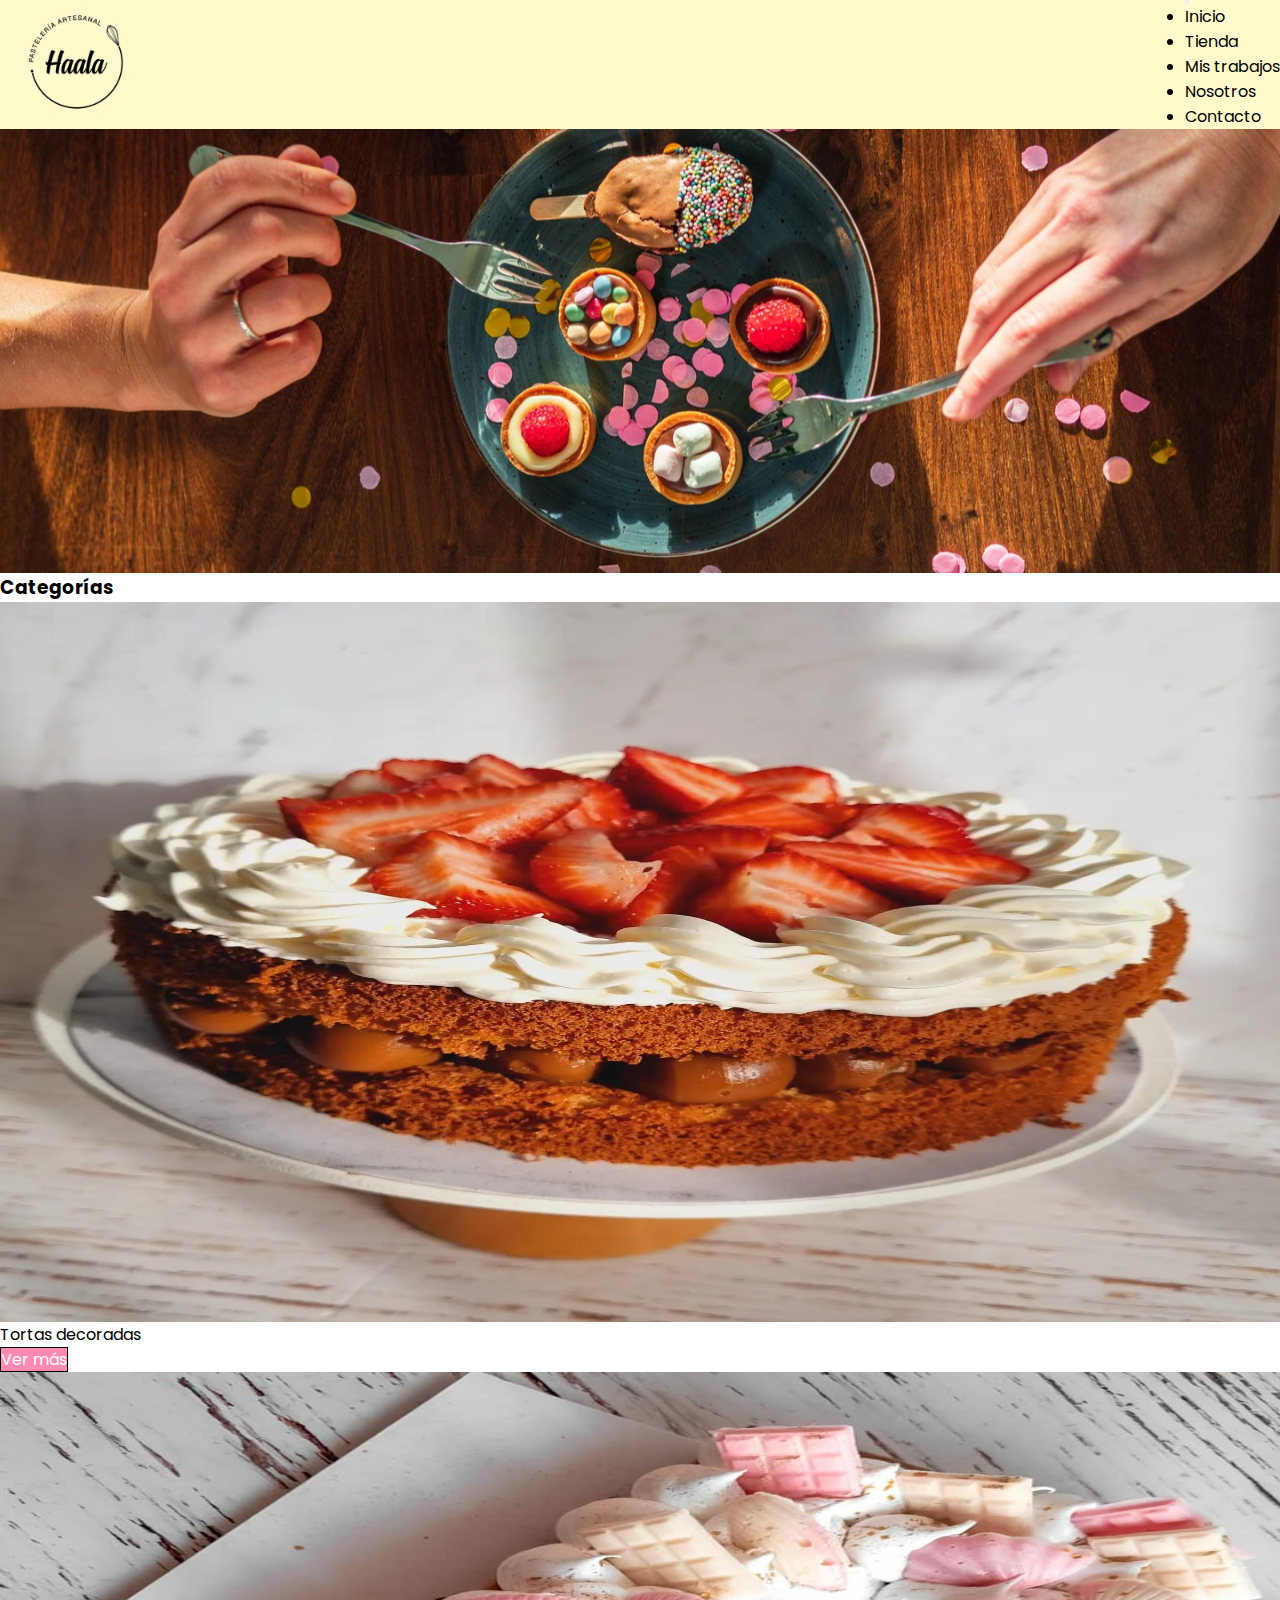
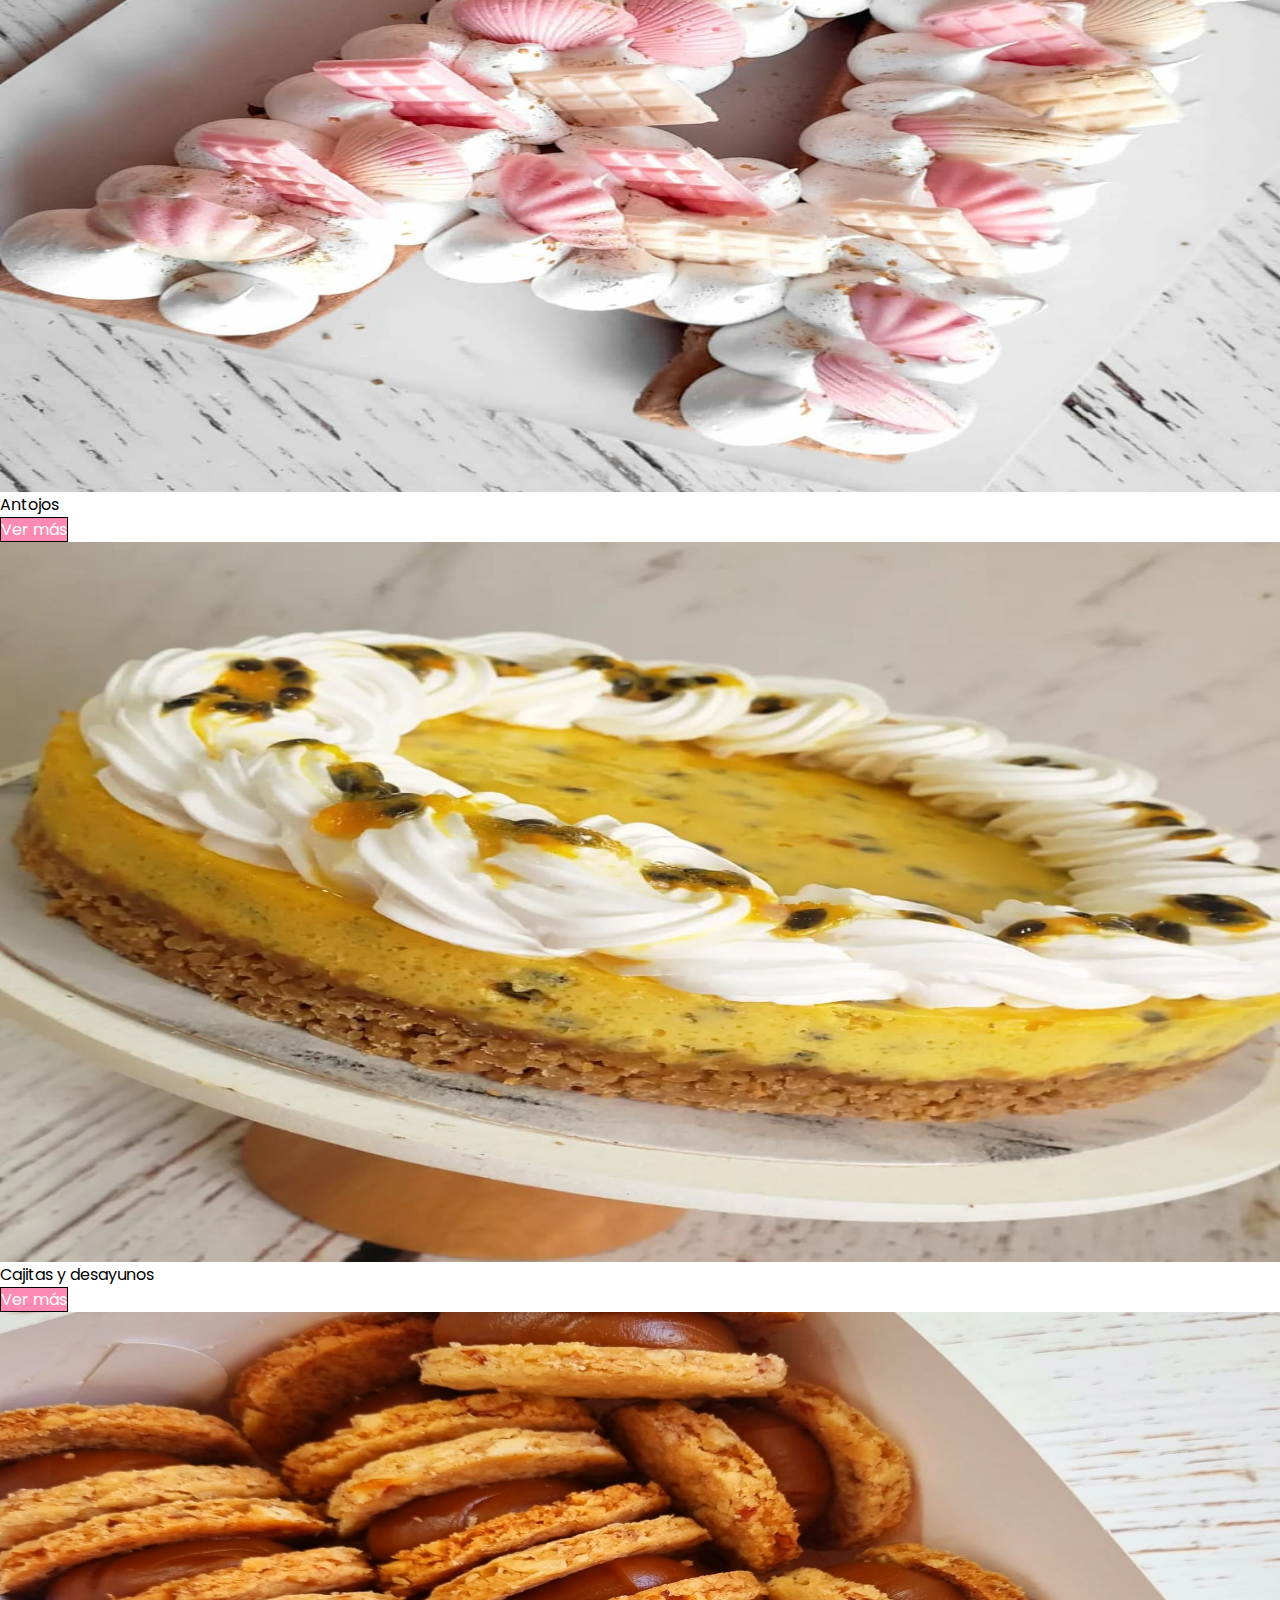
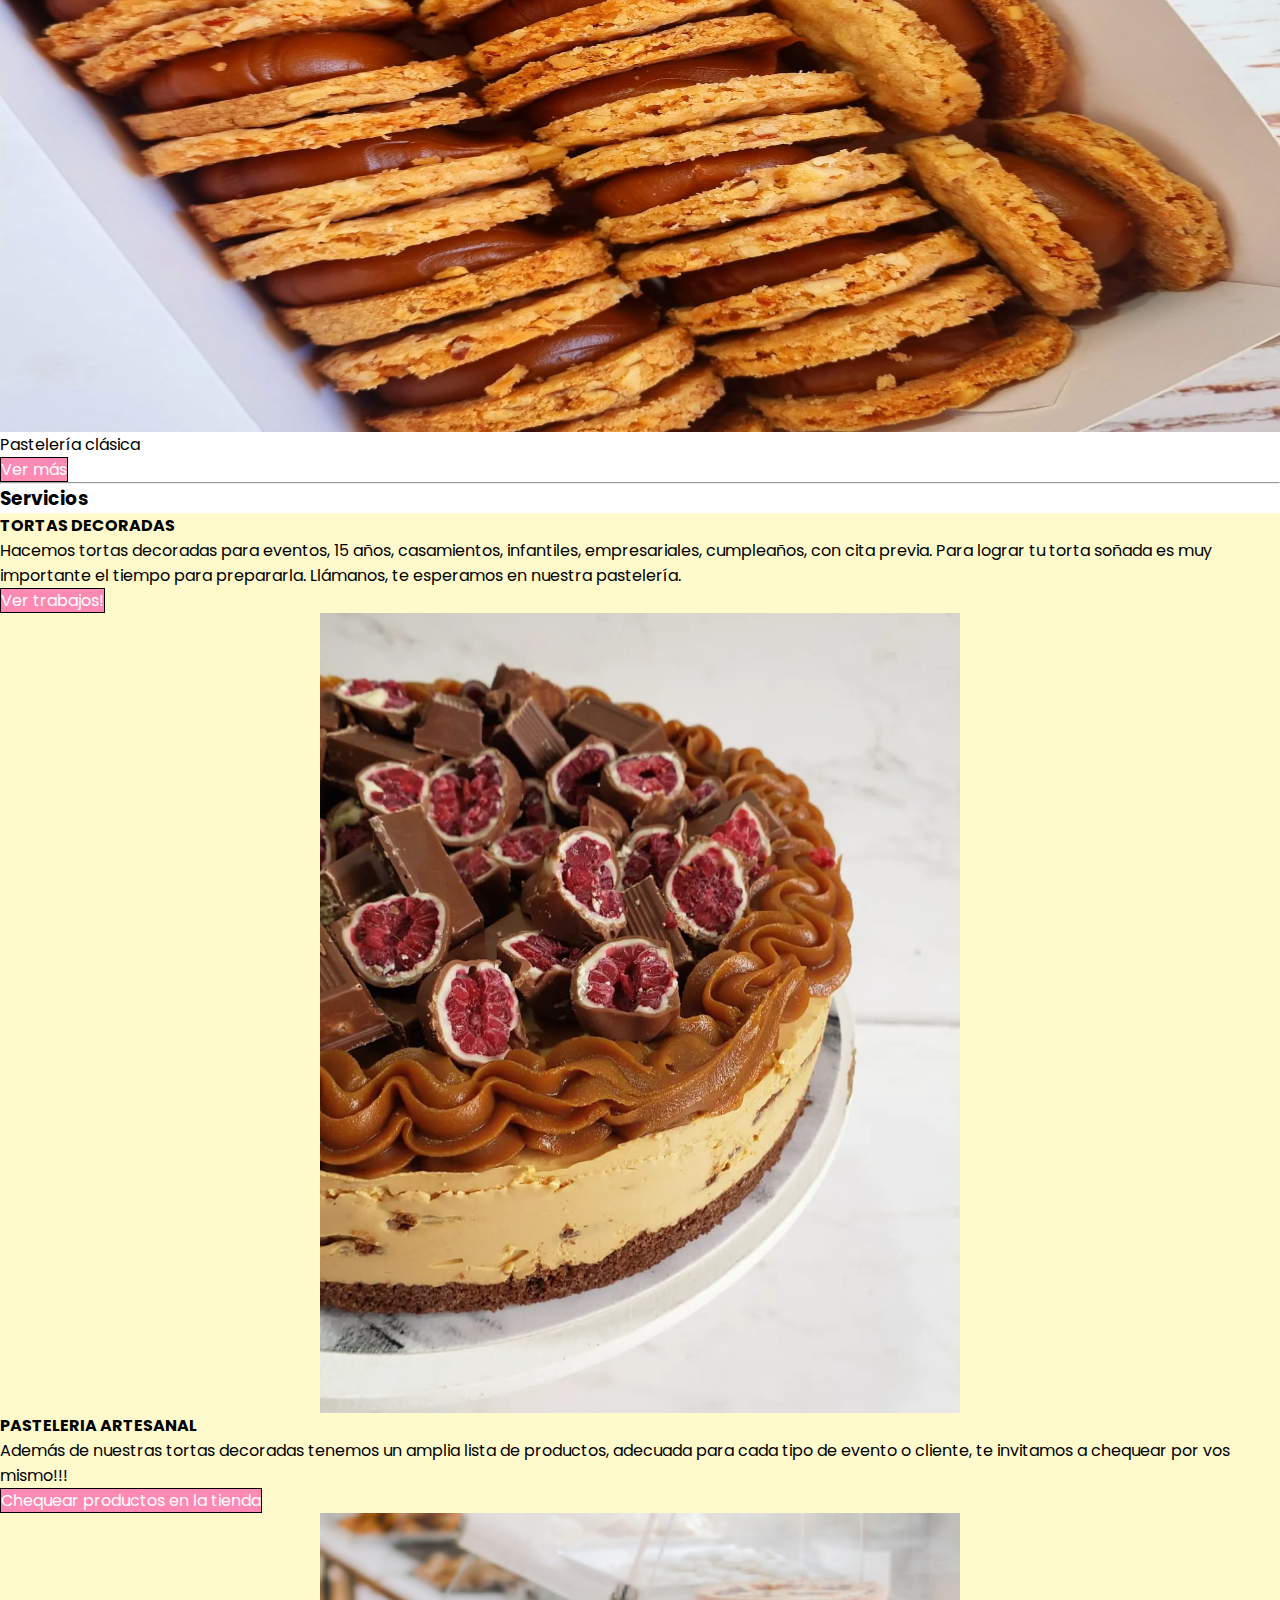
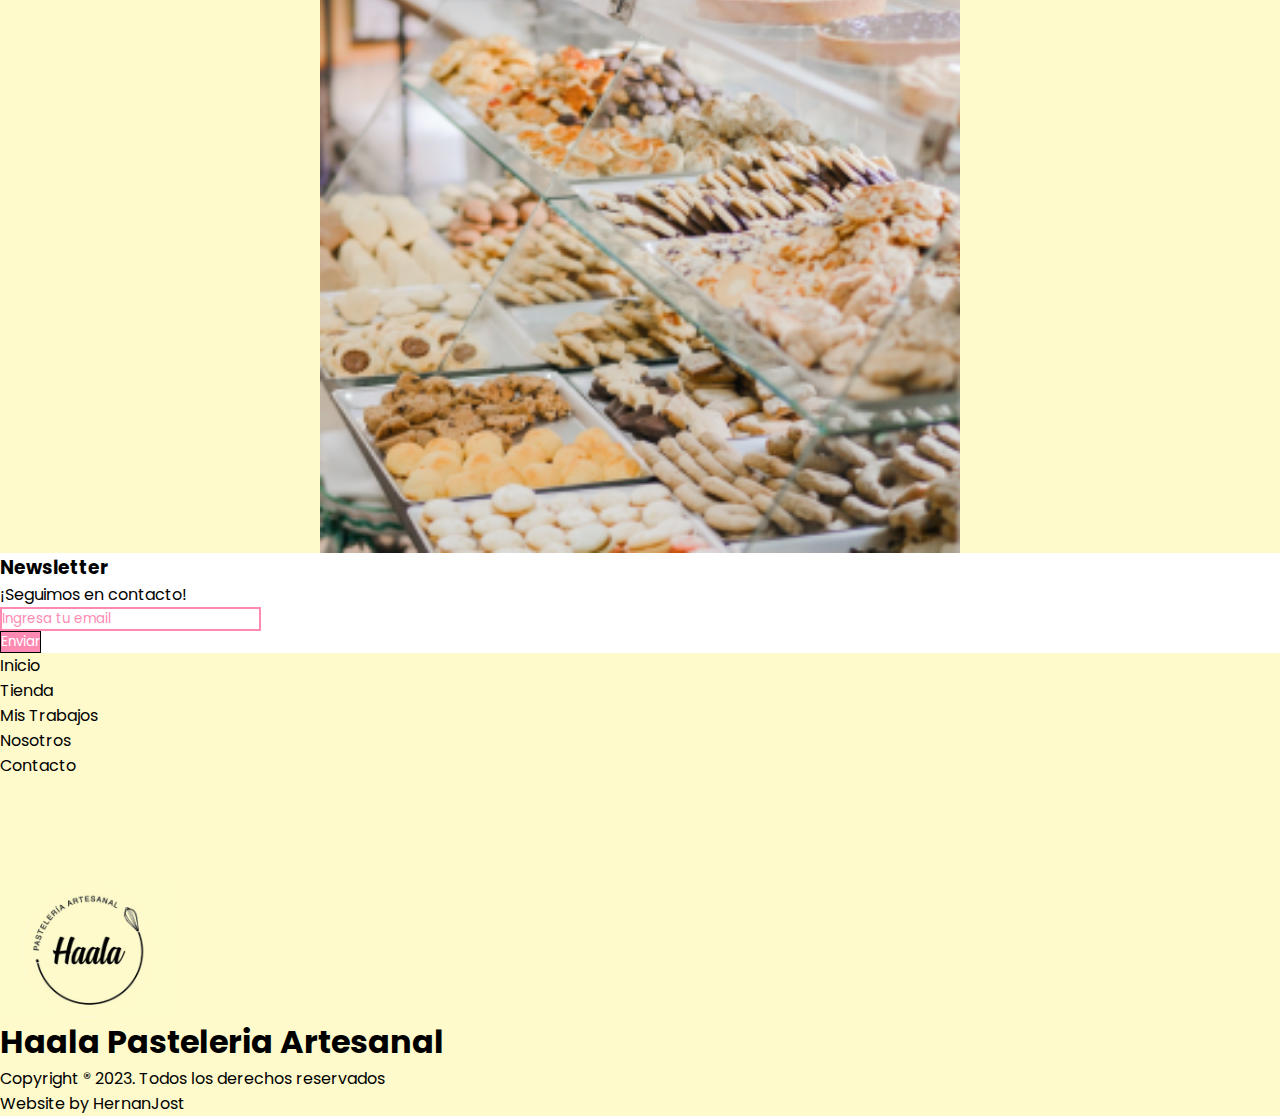
==== index.html @ e7dabc19 "Agrego newsletter y corrijo errores" ====
<html lang="en">

<head>
    <meta charset="UTF-8">
    <meta http-equiv="X-UA-Compatible" content="IE=edge">
    <meta name="viewport" content="width=device-width, initial-scale=1.0">
    <link href="https://cdn.jsdelivr.net/npm/bootstrap@5.3.0-alpha3/dist/css/bootstrap.min.css" rel="stylesheet"
        integrity="sha384-KK94CHFLLe+nY2dmCWGMq91rCGa5gtU4mk92HdvYe+M/SXH301p5ILy+dN9+nJOZ" crossorigin="anonymous">
    <link rel="preconnect" href="https://fonts.googleapis.com">
    <link rel="preconnect" href="https://fonts.gstatic.com" crossorigin>
    <link href="https://fonts.googleapis.com/css2?family=Poppins:ital,wght@0,100;0,400;0,600;1,300;1,600&display=swap"
        rel="stylesheet">
    <link rel="stylesheet" href="https://cdnjs.cloudflare.com/ajax/libs/font-awesome/6.4.0/css/all.min.css"
        integrity="sha512-iecdLmaskl7CVkqkXNQ/ZH/XLlvWZOJyj7Yy7tcenmpD1ypASozpmT/E0iPtmFIB46ZmdtAc9eNBvH0H/ZpiBw=="
        crossorigin="anonymous" referrerpolicy="no-referrer" />
    <link rel="stylesheet" href="./css/style.css">

    <title>Inicio</title>
</head>

<body>
    <header>
        <a href="./index.html"><img class="header__icono" src="./imagenes/Logo.png" alt="Logo" /></a>
        <nav class="navbar navbar-expand-lg me-5">
            <div class="container-fluid">
                <button class="navbar-toggler" type="button" data-bs-toggle="collapse" data-bs-target="#navbarNav"
                    aria-controls="navbarNav" aria-expanded="false" aria-label="Toggle navigation">
                    <span class="navbar-toggler-icon"></span>
                </button>
                <div class="collapse navbar-collapse" id="navbarNav">
                    <ul class="navbar-nav">
                        <li class="nav-item">
                            <a class="nav-link" href="./index.html">Inicio</a>
                        </li>
                        <li class="nav-item">
                            <a class="nav-link" href="#">Tienda</a>
                        </li>
                        <li class="nav-item">
                            <a class="nav-link" href="#">Mis trabajos</a>
                        </li>
                        <li class="nav-item">
                            <a class="nav-link" href="#">Nosotros</a>
                        </li>
                        <li class="nav-item">
                            <a class="nav-link" href="./paginas/contacto.html">Contacto</a>
                        </li>
                    </ul>
                </div>
            </div>
            <!-- <button class="btn btn--primario">Login</button>
                <button class="btn btn--secundario">Register</button> -->

        </nav>
    </header>

    <main>
        <img src="./imagenes/banner.jpg" class="img-fluid" alt="banner">
        <section id="tienda">
            <h3 class="text-center text-dark fw-bold fs-6 p-3 text-decoration-underline">Categorías</h3>
            <div class="container-fluid text-center text-md-start">
                <div class="row text-center text-md-start">
                    <div class="col-md-3 col-lg-3 col-xl-3 mx-auto mt-3">
                        <img class="img-fluid img-tienda" src="./imagenes/1 tienda inicio.jpg" alt="tortas decoradas">
                        <p class="text-dark text-center">Tortas decoradas</p>
                        <div class="d-flex justify-content-center">
                            <a href="#" class="btn-principal mb-5 p-2 rounded-3">Ver más</a>
                        </div>
                    </div>
                    <div class="col-md-3 col-lg-3 col-xl-3 mx-auto mt-3">
                        <img class="img-fluid img-tienda" src="./imagenes/2 tienda inicio.jpg" alt="Antojos">
                        <p class="text-dark text-center">Antojos</p>
                        <div class="d-flex justify-content-center">
                            <a href="#" class="btn-principal mb-5 p-2 rounded-3">Ver más</a>
                        </div>
                    </div>
                    <div class="col-md-3 col-lg-3 col-xl-3 mx-auto mt-3">
                        <img class="img-fluid img-tienda" src="./imagenes/3 tienda inicio.jpg"
                            alt="Cajitas y desayunos">
                        <p class="text-dark text-center">Cajitas y desayunos</p>
                        <div class="d-flex justify-content-center">
                            <a href="#" class="btn-principal mb-5 p-2 rounded-3">Ver más</a>
                        </div>
                    </div>
                    <div class="col-md-3 col-lg-3 col-xl-3 mx-auto mt-3">
                        <img class="img-fluid img-tienda" src="./imagenes/4 tienda inicio.jpg" alt="Pasteleria clasica">
                        <p class="text-dark text-center">Pastelería clásica</p>
                        <div class="d-flex justify-content-center">
                            <a href="#" class="btn-principal mb-5 p-2 rounded-3">Ver más</a>
                        </div>
                    </div>
                </div>
            </div>
        </section>
        <hr>
        <section id="servicios">
            <h3 class="text-center text-dark fw-bold fs-6 p-3 text-decoration-underline">Servicios</h3>
            <div class="container-fluid row bc-fefacb w-100 text-center mb-5 pb-4">
                <div class="col-xl-8 col-sm-8 col-md-8 mt-3 pt-5 caja-tortas">
                    <h4 class="fs-4 fw-bold py-3 ps-3">TORTAS DECORADAS</h4>
                    <p class="py-3 ps-3 fs-5">Hacemos tortas decoradas para eventos, 15 años, casamientos, infantiles,
                        empresariales,
                        cumpleaños, con cita previa.
                        Para lograr tu torta soñada es muy importante el tiempo para prepararla. Llámanos, te
                        esperamos
                        en nuestra pastelería.</p>
                    <a class="btn-principal mt-3 ms-3 py-3 rounded-3 boton" href="#">Ver
                        trabajos!</a>
                </div>
                <div class="col-xl-4 col-sm-4 col-md-4 my-3 pt-3  img-servicios">
                    <img src="./imagenes/servicios.jpg" alt="Tortas decoradas">
                </div>
            </div>

            <div class="container-fluid row bc-fefacb w-100 text-center mb-5 pb-4">
                <div class="col-xl-8 col-sm-8 col-md-8 mt-3 pt-5 caja-tortas">
                    <h4 class="fs-4 fw-bold py-3 ps-3">PASTELERIA ARTESANAL</h4>
                    <p class="py-3 ps-3 fs-5">Además de nuestras tortas decoradas tenemos un amplia lista de productos,
                        adecuada para cada
                        tipo de evento o cliente,
                        te invitamos a chequear por vos mismo!!!</p>
                    <a class="btn-principal mt-3 ms-3 py-3 rounded-3 boton" href="#">Chequear productos en la tienda</a>
                </div>
                <div class="col-xl-4 col-sm-4 col-md-4 my-3 pt-3  img-servicios">
                    <img src="./imagenes/Pasteleria.png" alt="Pasteleria artesanal">
                </div>
            </div>
        </section>
        <section id="newsletter" class="mb-5">
            <h3 class="text-center">Newsletter</h3>
            <p class="text-center">¡Seguimos en contacto!</p>
            <div class="d-flex justify-content-center">
                <form class="row g-3 mb-3">
                    <div class="col-8">
                        <input type="text" class="form-control" placeholder="Ingresa tu email" aria-label="First name">
                    </div>
                    <div class="col-4">
                        <button type="button" class="btn btn-principal rounded-3">Enviar</button>
                </form>
            </div>
            </div>
        </section>
    </main>

    <footer class="text-dark pt-5 pb-4">
        <div class="container text-center text-md-start">
            <div class="row text-center text-md-start">
                <div class="col-md-4 col-lg-4 col-xl-4 mx-auto mt-3">
                    <nav class="text-dark list-inline list-unstyled">
                        <ul class="text-dark list-unstyled">
                            <li class="list-unstyled list-inline-item"><a href="./index.html">Inicio</a></li>
                            <li class="list-unstyled list-inline-item"><a href="./paginas/tienda.html">Tienda</a></li>
                            <li class="list-unstyled list-inline-item"><a href="./paginas/mis-trabajos.html">Mis
                                    Trabajos</li>
                            <li class="list-unstyled list-inline-item"><a href="./paginas/nosotros.html">Nosotros</a>
                            </li>
                            <li class="list-unstyled list-inline-item"><a href="./paginas/contacto.html">Contacto</a>
                            </li>
                        </ul>
                    </nav>
                    <ul class="list-unstyled list-inline text-center ">
                        <li class="list-inline-item px-3">
                            <a href="https://www.whatsapp.com/?lang=es" class="text-dark" target="_blank"> <i
                                    class="fa-brands fa-whatsapp fa-beat-fade"></i></a>
                        </li>
                        <li class="list-inline-item px-3">
                            <a href="https://www.facebook.com/" class="text-dark" target="_blank"> <i
                                    class="fa-brands fa-facebook fa-beat-fade"></i></a>
                        </li>
                        <li class="list-inline-item px-3">
                            <a href="https://www.instagram.com/haalacakes/" class="text-dark" target="_blank"> <i
                                    class="fa-brands fa-instagram fa-beat-fade"></i></a>
                        </li>
                        <li class="list-inline-item px-3">
                            <a href="https://www.google.com/intl/es-419/gmail/about/" class="text-dark" target="_blank">
                                <i class="fa-solid fa-envelope fa-beat-fade"></i></a>
                        </li>
                    </ul>
                </div>
                <div class="col-md-4 col-lg-4 col-xl-4 mx-auto mt-3 text-center">
                    <a href="./index.html"><img class="footer__icono text-center" src="./imagenes/Logo.png"
                            alt="Logo" /></a>
                    <h1 class="text-dark text-center fs-5">
                        Haala Pasteleria Artesanal
                    </h1>
                </div>
                <div class="col-md-4 col-lg-4 col-xl-4 mx-auto mt-3">
                    <p>Copyright ® 2023. Todos los derechos reservados <br>
                        Website by HernanJost</p>
                </div>
            </div>
        </div>
    </footer>

    <script src="https://cdn.jsdelivr.net/npm/bootstrap@5.3.0-alpha3/dist/js/bootstrap.bundle.min.js"
        integrity="sha384-ENjdO4Dr2bkBIFxQpeoTz1HIcje39Wm4jDKdf19U8gI4ddQ3GYNS7NTKfAdVQSZe"
        crossorigin="anonymous"></script>
</body>

</html>
---- css/style.css ----
* {
  margin: 0;
  padding: 0;
  font-family: "Poppins", sans-serif;
  box-sizing: border-box;
}
header {
  background-color: #fefacb;
  display: flex;
  flex-direction: row;
  justify-content: space-between;
}
.header__icono {
  height: 120px;
}
.footer__icono {
  height: 140px;
}
i {
  font-size: 35px;
}
footer {
  background-color: #fefacb;
}
a {
  text-decoration: none;
  color: black;
}
.linea {
  border-bottom: 1px solid #000000;
  height: 0;
  line-height: 28px;
  margin: 0 0 15px;
  padding-bottom: 15px;
  text-align: Center;
  font-style: italic;
}
.linea-mayor {
  text-align: center;
}
a:hover {
  color: #fe8ab3;
}
.btn-principal {
  background-color: #fe8ab3;
  color: white;
  border: 1px solid black;
}
button:hover {
  color: black;
}
img.img-fluid {
  width: 100%;
}
.img-fluid.img-tienda {
  height: 80%;
}
#tienda a:hover {
  color: black;
}

div.servicios1 {
  width: 50%;
  display: flex;
  flex-direction: column;
  justify-content: space-between;
  align-items: flex-start;
  margin-left: 20px;
}
div.servicios2 {
  width: 40%;
  display: flex;
  justify-content: center;
}
.bc-fefacb {
  background-color: #fefacb;
}
#servicios a:hover {
  color: black;
}
div.img-servicios img {
  width: 50%;
}
div.img-servicios {
  display: flex;
  justify-content: center;
}
#newsletter div button:hover {
  background-color: #fe8ab3;
}
#newsletter div input {
  border: 2px solid #fe8ab3;
}
#newsletter div input::placeholder {
  color: #fe8ab3;
}
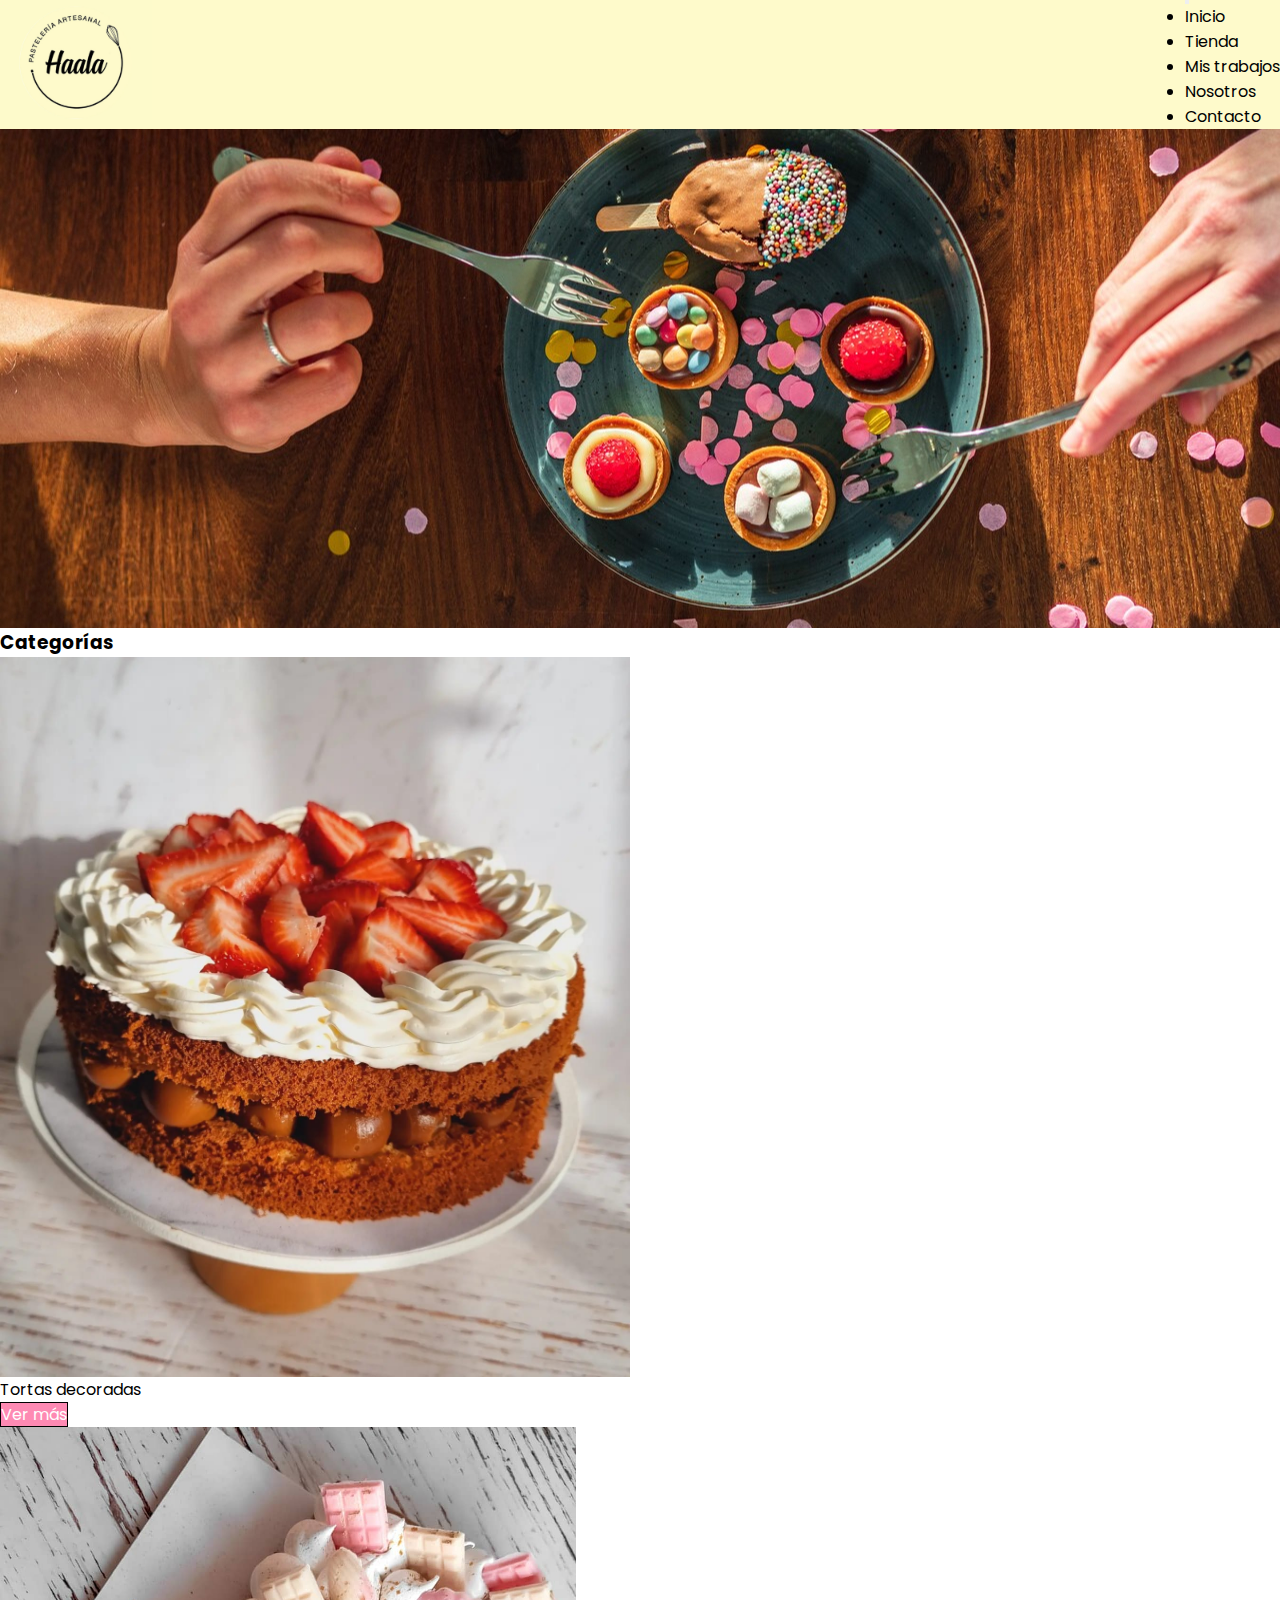
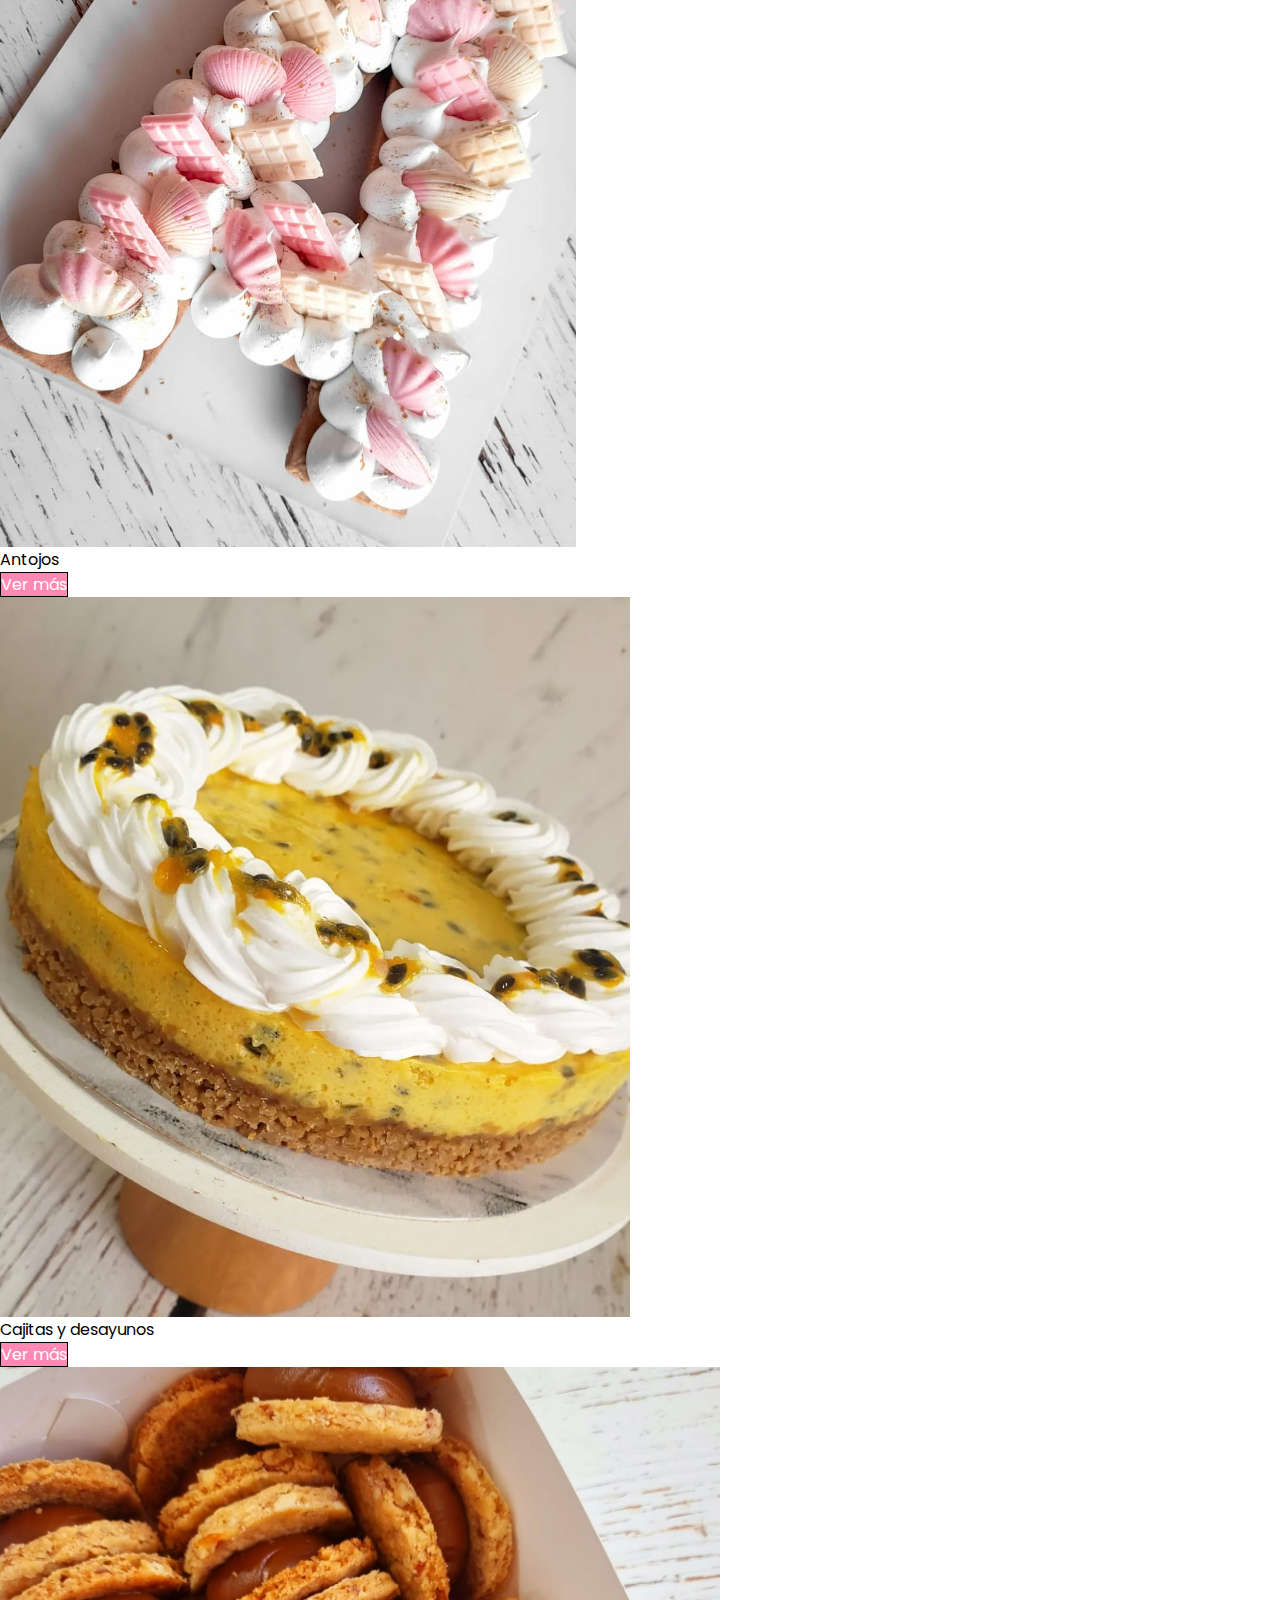
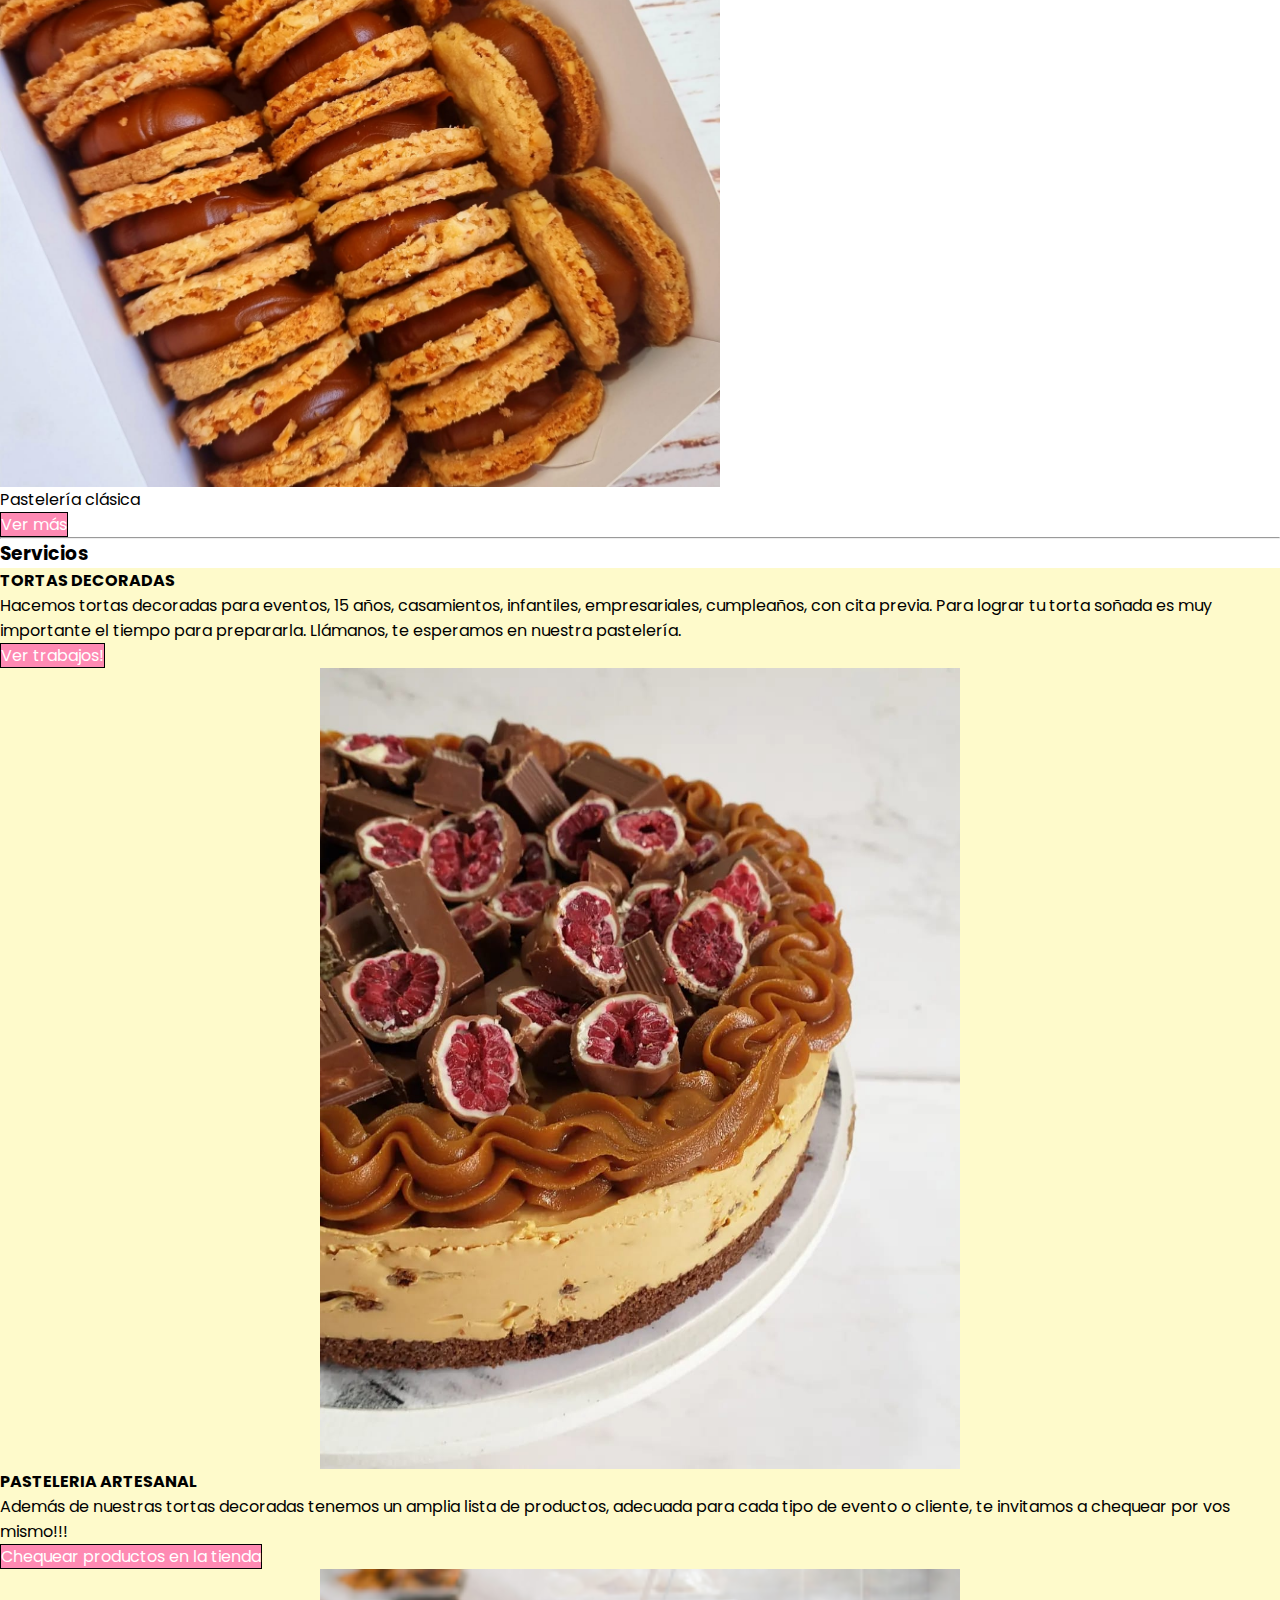
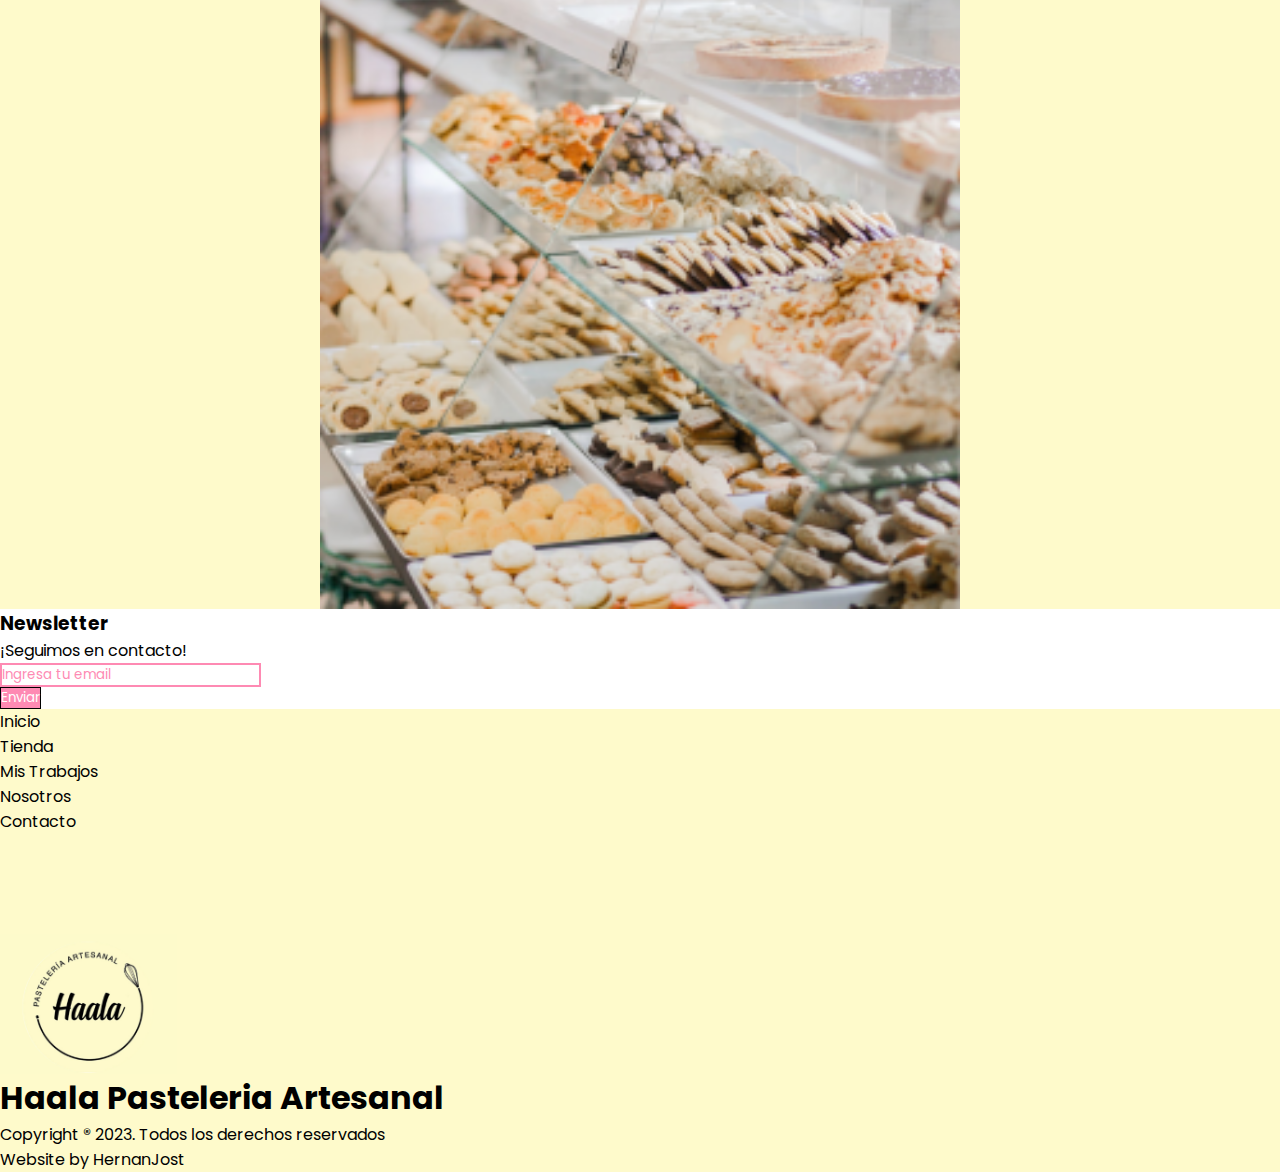
==== commit e1129337: "Agregamos paginas y ajustamos css" ====
--- a/index.html
+++ b/index.html
@@ -33,13 +33,13 @@
                             <a class="nav-link" href="./index.html">Inicio</a>
                         </li>
                         <li class="nav-item">
-                            <a class="nav-link" href="#">Tienda</a>
+                            <a class="nav-link" href="./paginas/tienda.html">Tienda</a>
                         </li>
                         <li class="nav-item">
-                            <a class="nav-link" href="#">Mis trabajos</a>
+                            <a class="nav-link" href="./paginas/mis-trabajos.html">Mis trabajos</a>
                         </li>
                         <li class="nav-item">
-                            <a class="nav-link" href="#">Nosotros</a>
+                            <a class="nav-link" href="./paginas/nosotros.html">Nosotros</a>
                         </li>
                         <li class="nav-item">
                             <a class="nav-link" href="./paginas/contacto.html">Contacto</a>
@@ -56,7 +56,7 @@
     <main>
         <img src="./imagenes/banner.jpg" class="img-fluid" alt="banner">
         <section id="tienda">
-            <h3 class="text-center text-dark fw-bold fs-6 p-3 text-decoration-underline">Categorías</h3>
+            <h3 class="text-center text-dark fw-bold fs-5 p-3 text-decoration-underline">Categorías</h3>
             <div class="container-fluid text-center text-md-start">
                 <div class="row text-center text-md-start">
                     <div class="col-md-3 col-lg-3 col-xl-3 mx-auto mt-3">
@@ -93,9 +93,9 @@
         </section>
         <hr>
         <section id="servicios">
-            <h3 class="text-center text-dark fw-bold fs-6 p-3 text-decoration-underline">Servicios</h3>
-            <div class="container-fluid row bc-fefacb w-100 text-center mb-5 pb-4">
-                <div class="col-xl-8 col-sm-8 col-md-8 mt-3 pt-5 caja-tortas">
+            <h3 class="text-center text-dark fw-bold fs-5 p-3 text-decoration-underline">Servicios</h3>
+            <div class="container-fluid row bc-fefacb w-100 text-center m-0 mb-5 pb-4">
+                <div class="col-xl-8 col-sm-8 col-md-8 m-0 pt-5 caja-tortas">
                     <h4 class="fs-4 fw-bold py-3 ps-3">TORTAS DECORADAS</h4>
                     <p class="py-3 ps-3 fs-5">Hacemos tortas decoradas para eventos, 15 años, casamientos, infantiles,
                         empresariales,
@@ -111,7 +111,7 @@
                 </div>
             </div>
 
-            <div class="container-fluid row bc-fefacb w-100 text-center mb-5 pb-4">
+            <div class="container-fluid row bc-fefacb w-100 text-center m-0 mb-5 pb-4">
                 <div class="col-xl-8 col-sm-8 col-md-8 mt-3 pt-5 caja-tortas">
                     <h4 class="fs-4 fw-bold py-3 ps-3">PASTELERIA ARTESANAL</h4>
                     <p class="py-3 ps-3 fs-5">Además de nuestras tortas decoradas tenemos un amplia lista de productos,
@@ -131,10 +131,10 @@
             <div class="d-flex justify-content-center">
                 <form class="row g-3 mb-3">
                     <div class="col-8">
-                        <input type="text" class="form-control" placeholder="Ingresa tu email" aria-label="First name">
+                        <input type="email" class="form-control" placeholder="Ingresa tu email" aria-label="First name">
                     </div>
                     <div class="col-4">
-                        <button type="button" class="btn btn-principal rounded-3">Enviar</button>
+                        <button type="submit" class="btn btn-principal rounded-3">Enviar</button>
                 </form>
             </div>
             </div>
--- a/css/style.css
+++ b/css/style.css
@@ -49,9 +49,7 @@
 button:hover {
   color: black;
 }
-img.img-fluid {
-  width: 100%;
-}
+
 .img-fluid.img-tienda {
   height: 80%;
 }
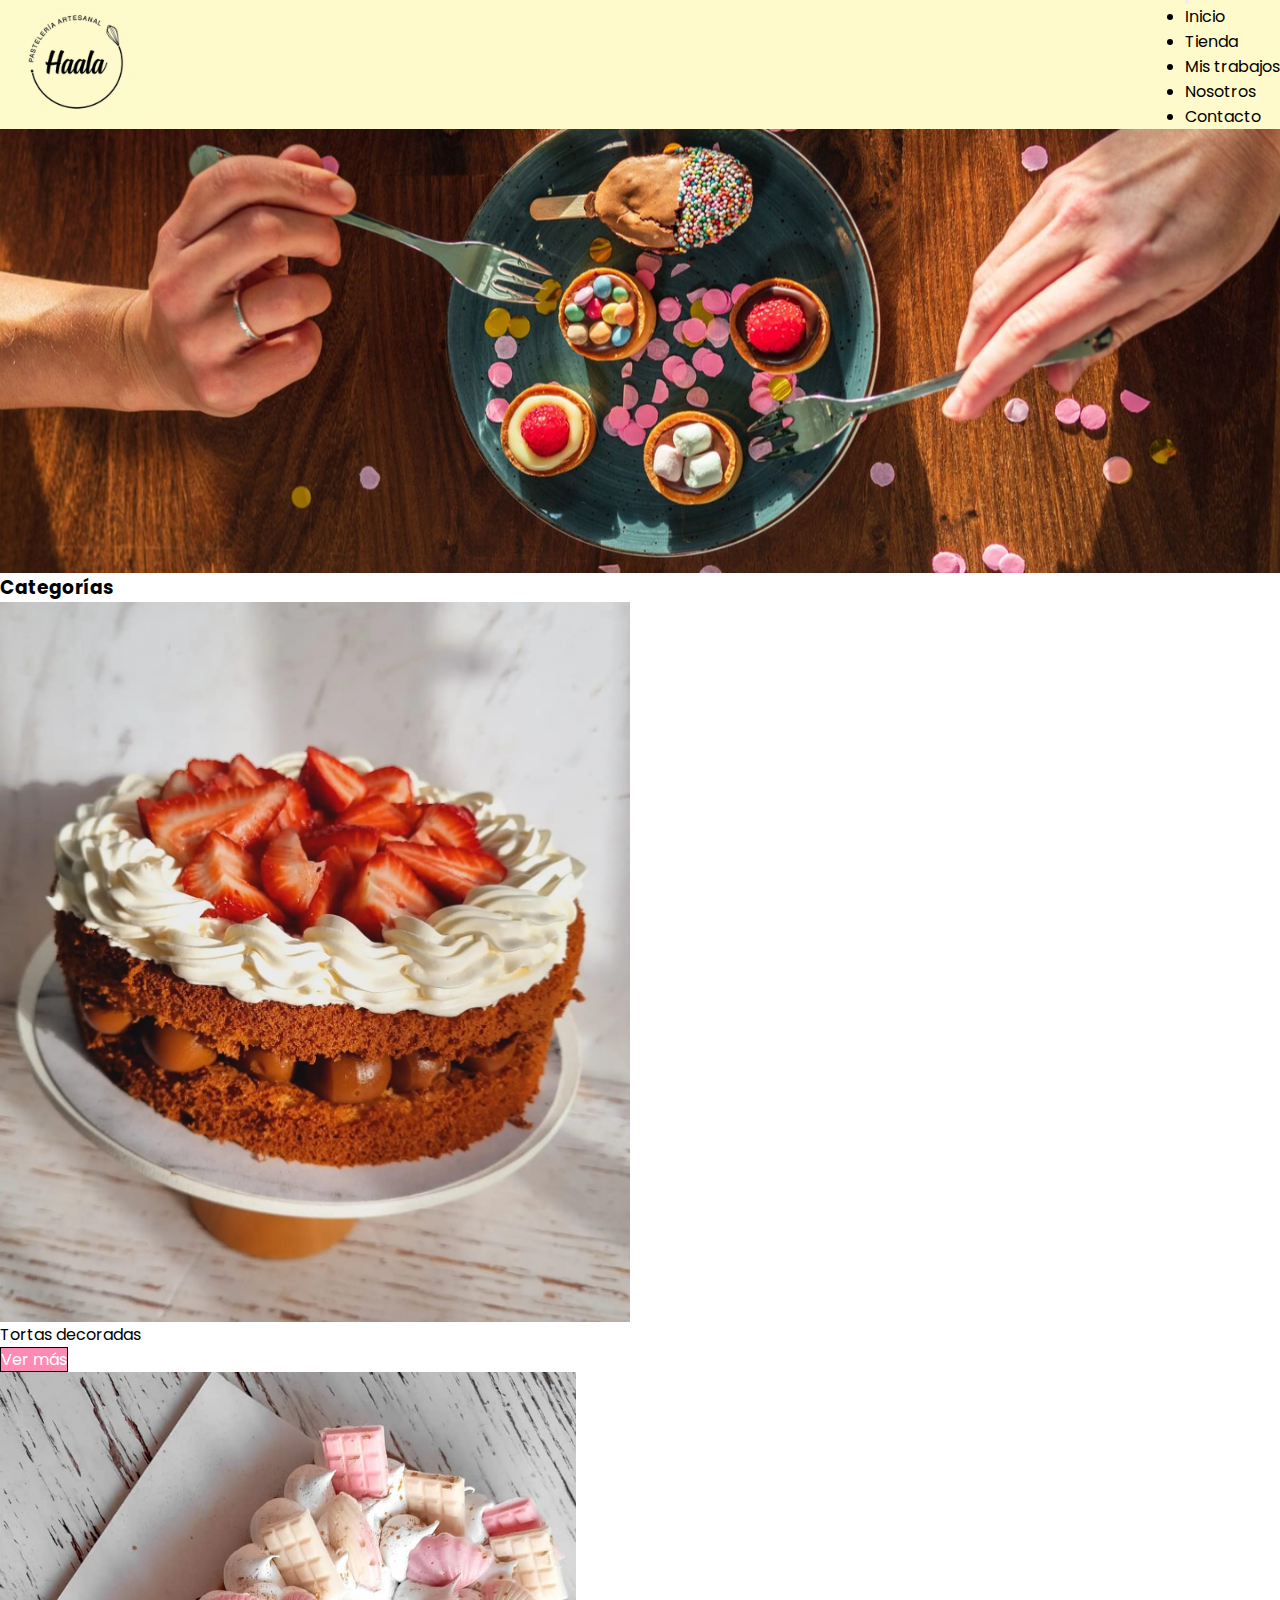
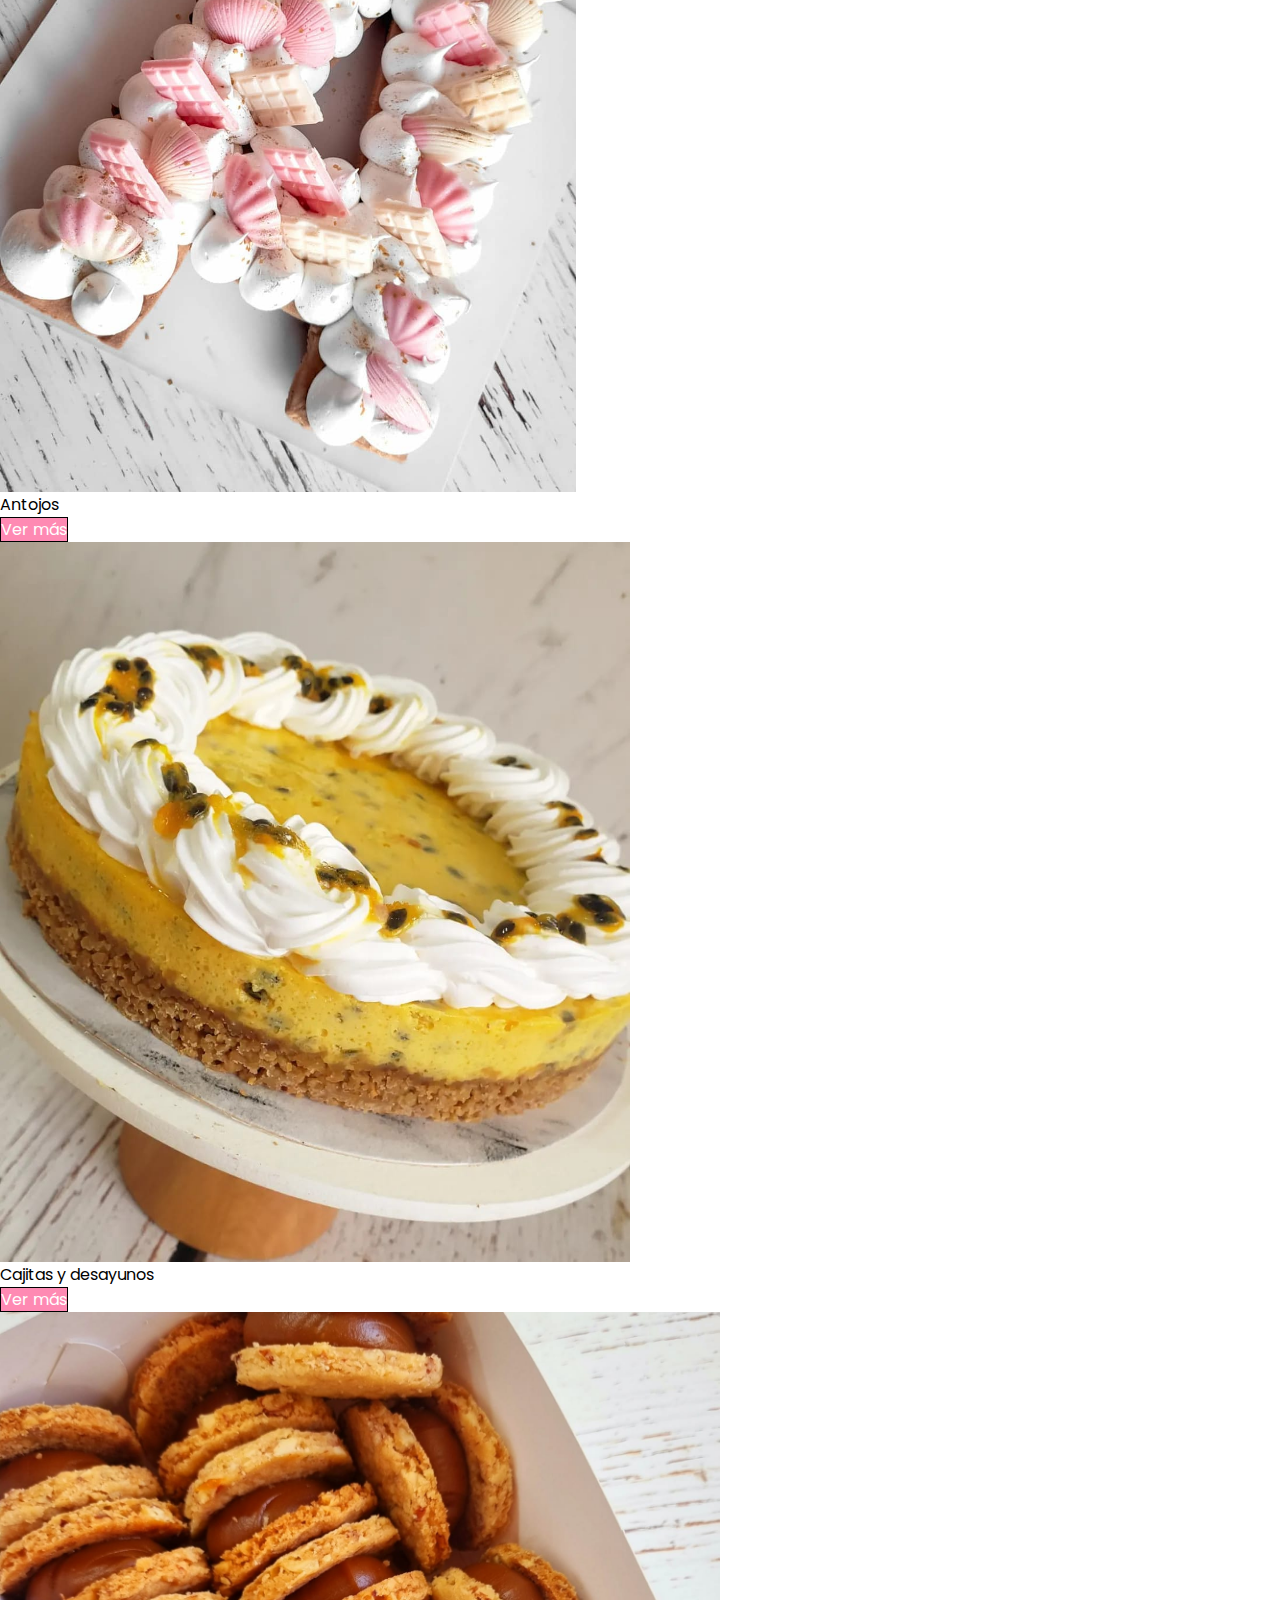
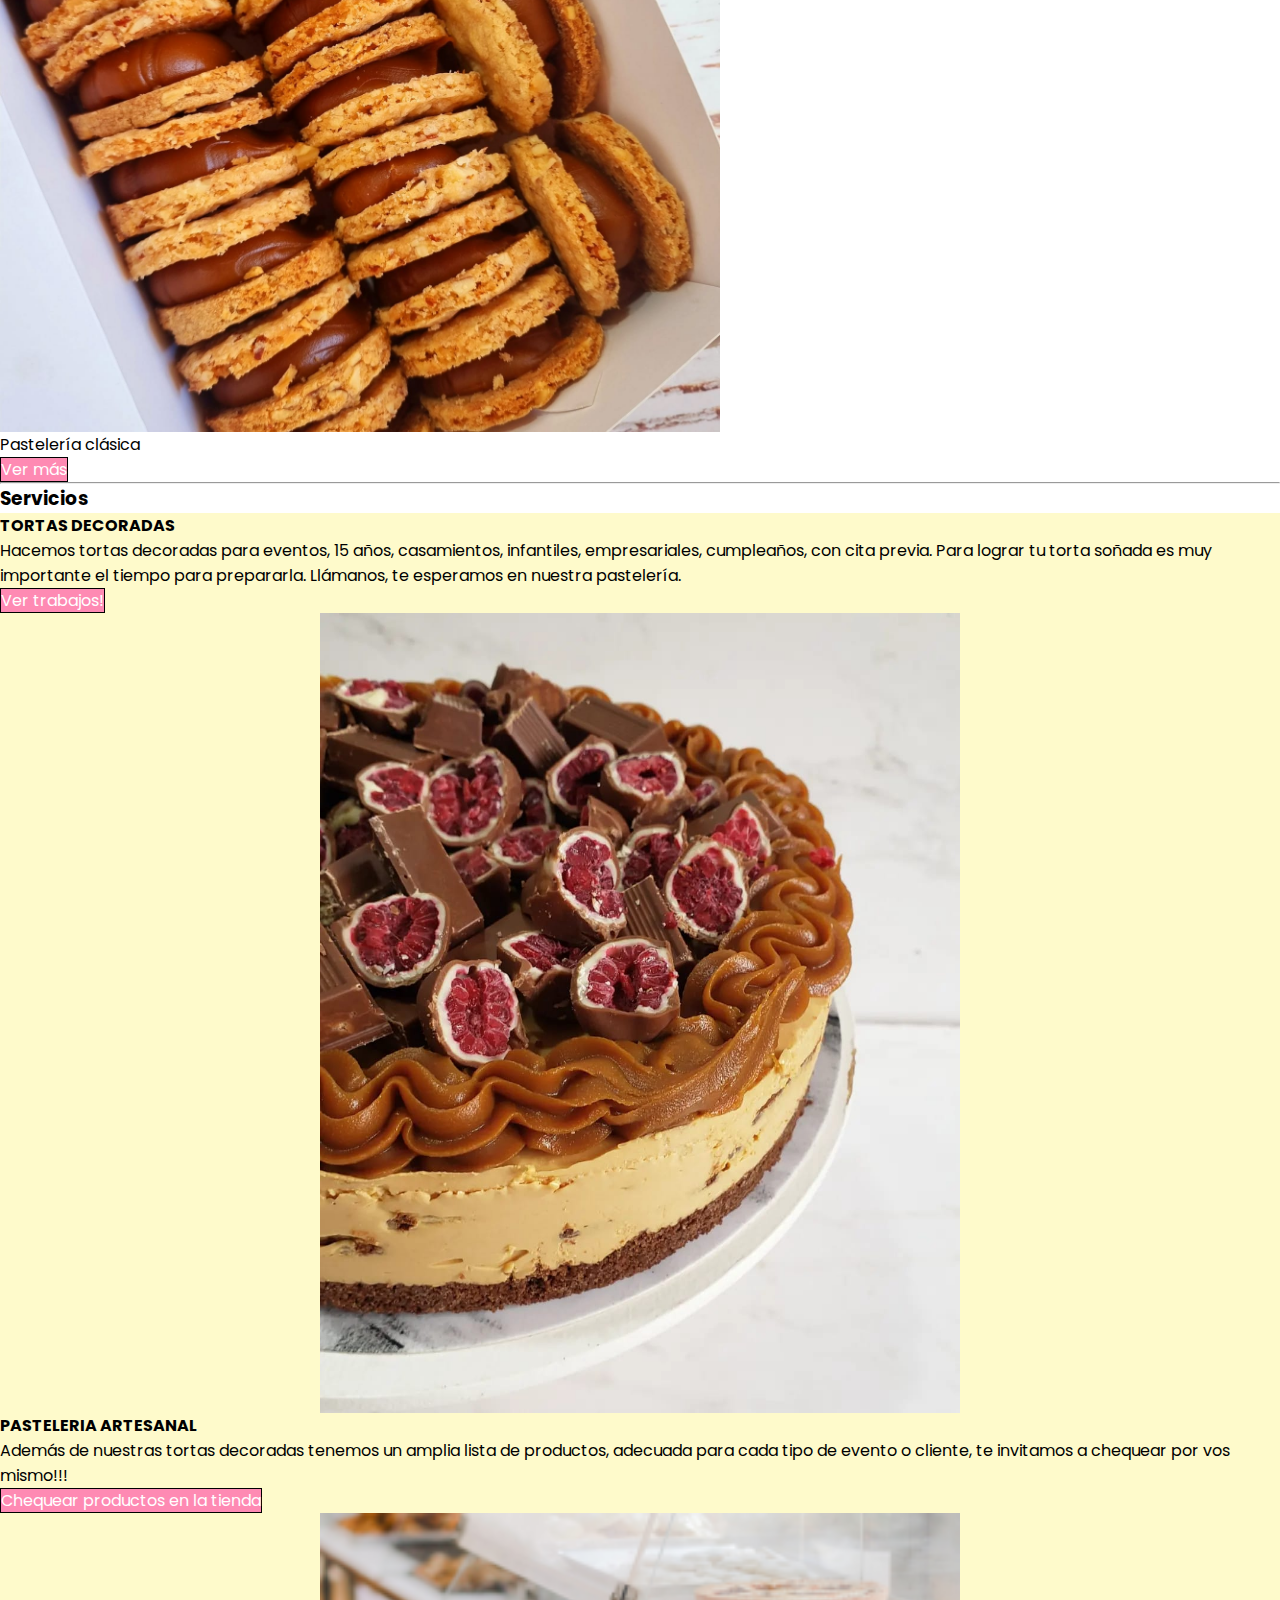
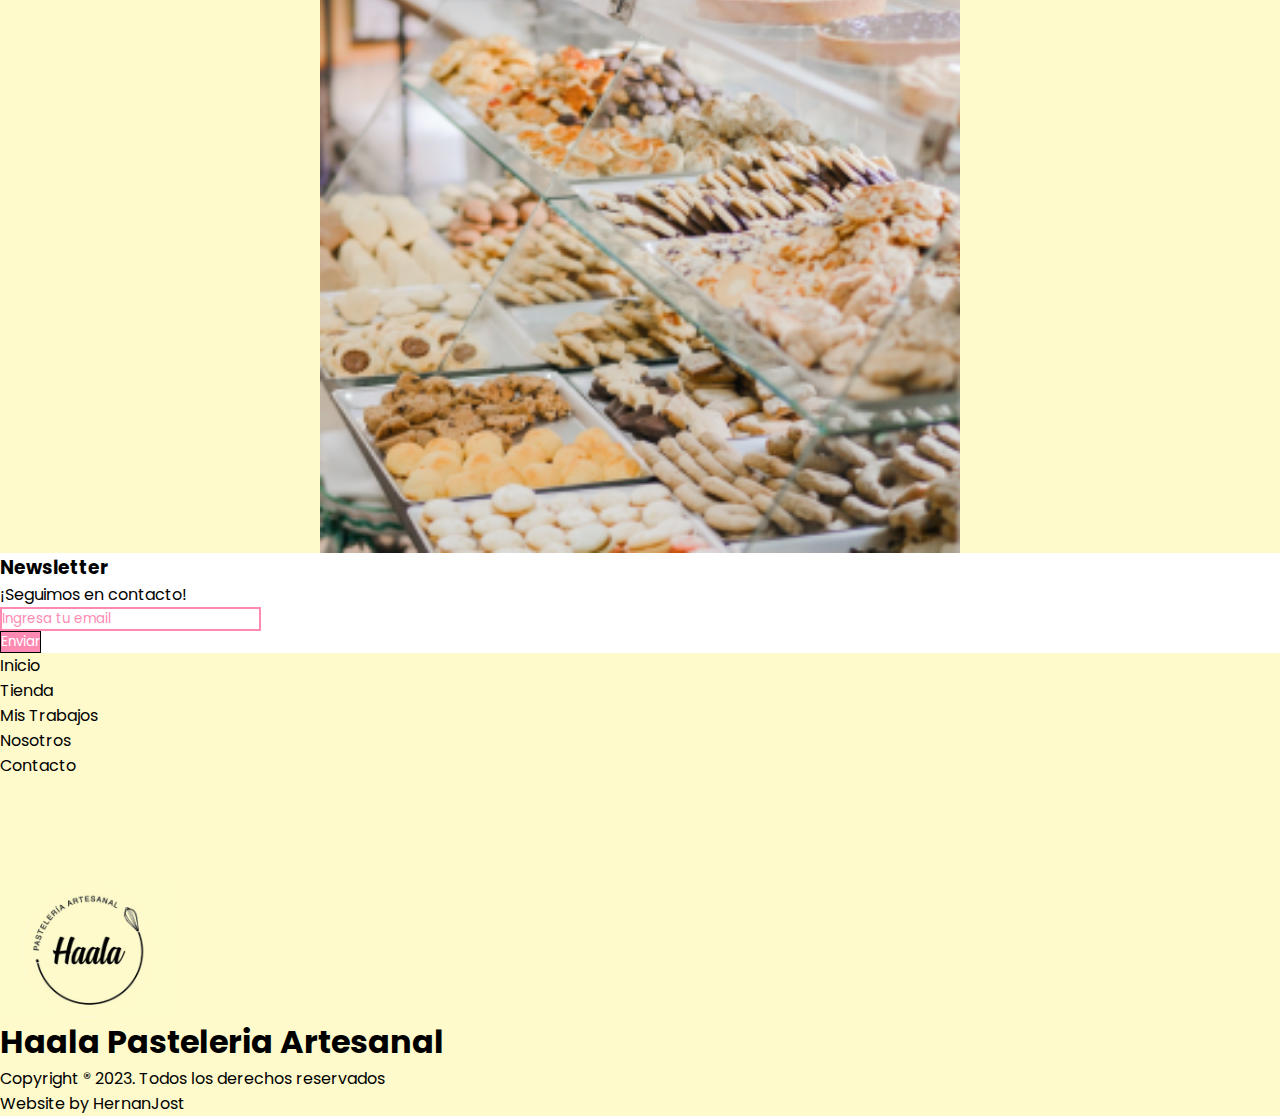
==== commit 27d65058: "corrijo errores vista pagina" ====
--- a/index.html
+++ b/index.html
@@ -54,7 +54,7 @@
     </header>
 
     <main>
-        <img src="./imagenes/banner.jpg" class="img-fluid" alt="banner">
+        <img src="./imagenes/banner.jpg" class="img-fluid banner" alt="banner">
         <section id="tienda">
             <h3 class="text-center text-dark fw-bold fs-5 p-3 text-decoration-underline">Categorías</h3>
             <div class="container-fluid text-center text-md-start">
--- a/css/style.css
+++ b/css/style.css
@@ -49,7 +49,9 @@
 button:hover {
   color: black;
 }
-
+img.banner {
+  width: 100%;
+}
 .img-fluid.img-tienda {
   height: 80%;
 }
@@ -92,3 +94,48 @@
 #newsletter div input::placeholder {
   color: #fe8ab3;
 }
+.container-galeria {
+  display: grid;
+  grid-template-columns: repeat(3, 1fr);
+  grid-auto-rows: 450px;
+  padding: 20px;
+  grid-gap: 10px;
+}
+.item-galeria {
+  position: relative;
+}
+.galeria__titulo {
+  position: absolute;
+  bottom: 0;
+  color: white;
+  background: linear-gradient(rgba(255, 255, 255, 0), rgba(0, 0, 0, 1));
+  margin: 0;
+}
+.galeria__img {
+  width: 100%;
+  height: 100%;
+  object-fit: cover;
+}
+@media (max-width: 768px) {
+  .container-galeria {
+    grid-template-columns: 1fr;
+  }
+  .sobre__nosotros {
+    grid-template-columns: 1fr !important;
+    grid-template-rows: 4fr 2fr !important;
+  }
+}
+
+#sobreNosotros {
+  display: grid;
+  grid-template-columns: 4fr 2fr;
+  grid-auto-rows: 450px;
+  padding: 20px;
+  grid-gap: 10px;
+}
+
+#sobreNosotros img {
+  width: 100%;
+  height: 100%;
+  object-fit: cover;
+}
